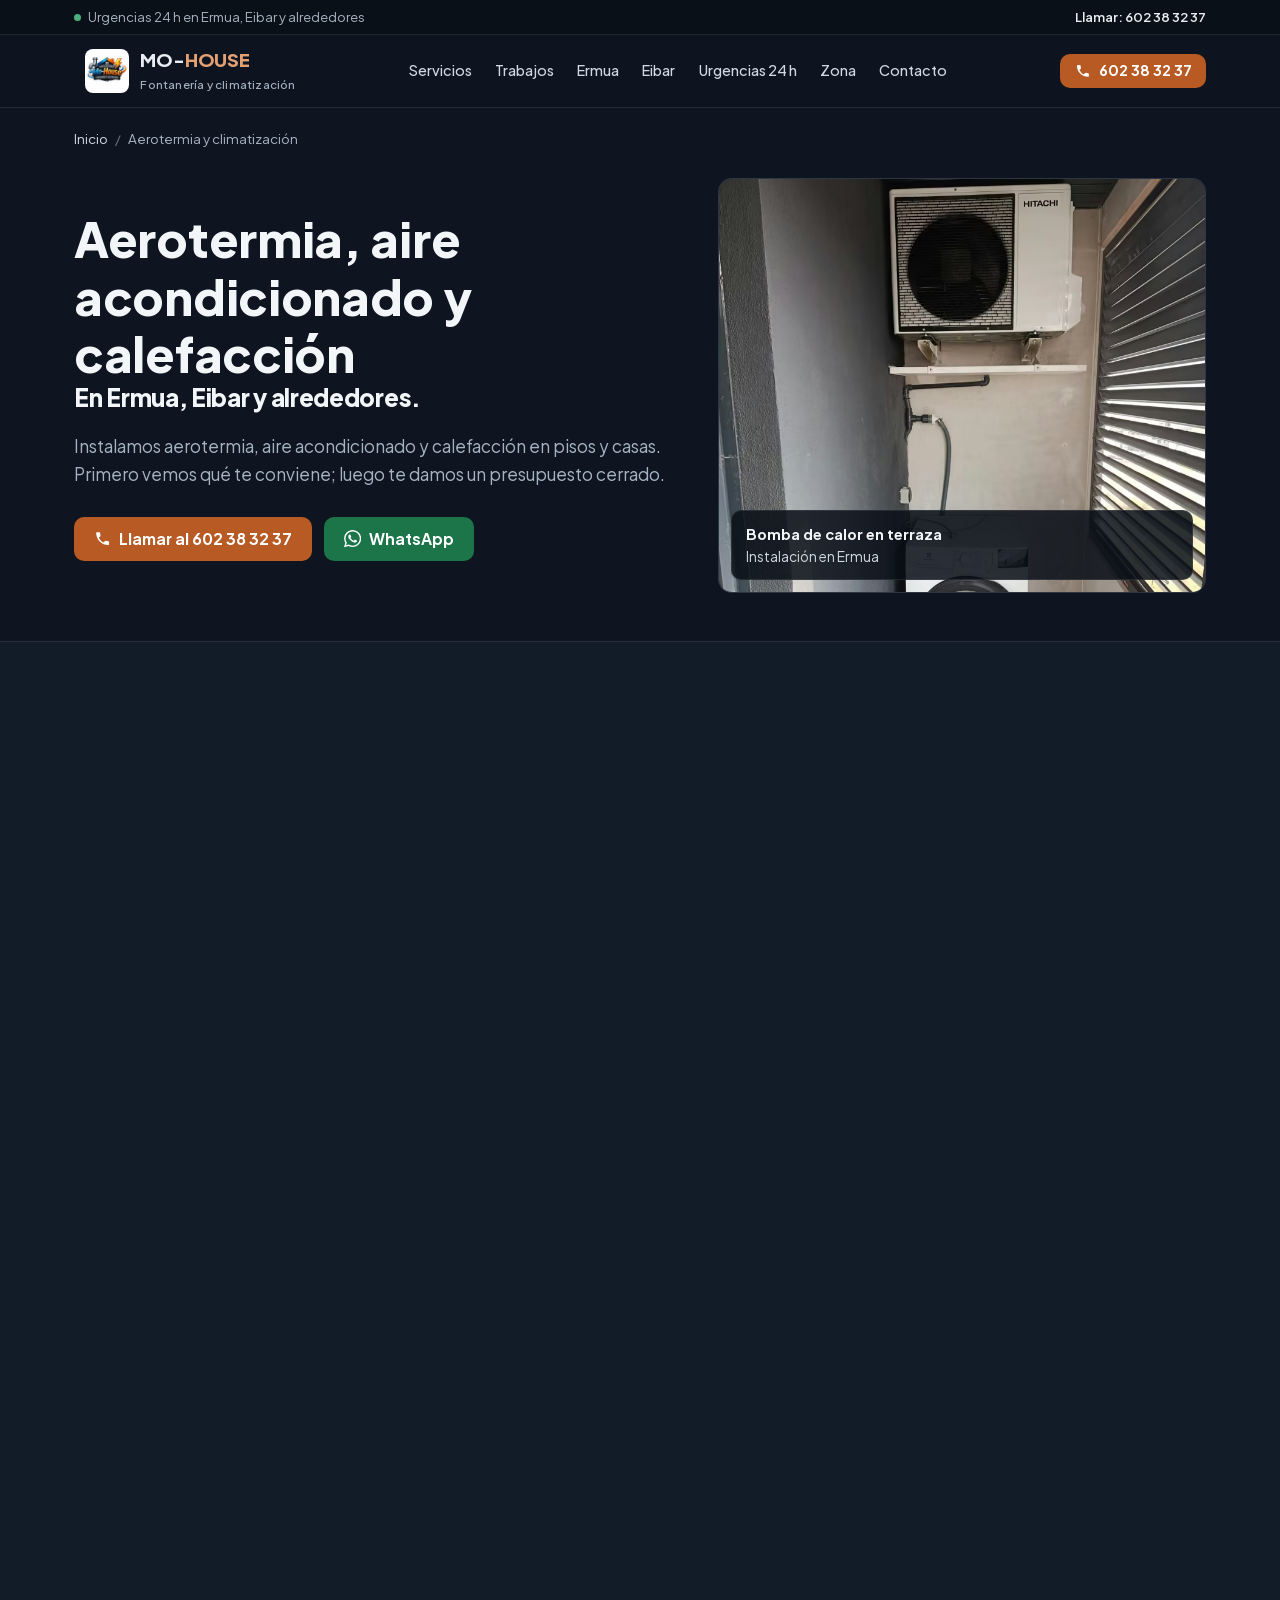
==== aerotermia-climatizacion/index.html @ f655e3d1 "feat: diseño más sobrio, 6 páginas locales y de servicio, foco en Ermua - Diseño: paleta apagada (co" ====
<!DOCTYPE html>
<html lang="es">
<head>
<meta charset="UTF-8">
<meta name="viewport" content="width=device-width, initial-scale=1, viewport-fit=cover">
<title>Aerotermia y Aire Acondicionado en Eibar y Ermua | MO-HOUSE</title>
<meta name="description" content="Instalación de aerotermia, aire acondicionado y calefacción en Ermua, Eibar y alrededores. Estudio previo y presupuesto cerrado sin compromiso.">
<meta name="robots" content="index, follow, max-image-preview:large, max-snippet:-1">
<link rel="canonical" href="https://mo-house.es/aerotermia-climatizacion/">
<meta name="format-detection" content="telephone=no">
<meta name="geo.region" content="ES-PV">
<meta name="geo.placename" content="Ermua; Eibar">
<meta name="geo.position" content="43.1849;-2.4727">
<meta name="ICBM" content="43.1849, -2.4727">
<meta property="og:type" content="website">
<meta property="og:locale" content="es_ES">
<meta property="og:site_name" content="MO-HOUSE">
<meta property="og:title" content="Aerotermia y Aire Acondicionado en Eibar y Ermua | MO-HOUSE">
<meta property="og:description" content="Instalación de aerotermia, aire acondicionado y calefacción en Ermua, Eibar y alrededores. Estudio previo y presupuesto cerrado sin compromiso.">
<meta property="og:url" content="https://mo-house.es/aerotermia-climatizacion/">
<meta property="og:image" content="https://mo-house.es/images/opt/og-mo-house-1200x630.jpg">
<meta property="og:image:width" content="1200">
<meta property="og:image:height" content="630">
<meta name="twitter:card" content="summary_large_image">
<meta name="theme-color" content="#0e1520">
<link rel="icon" href="/favicon.ico" sizes="any">
<link rel="icon" href="/images/opt/favicon-32.png" type="image/png" sizes="32x32">
<link rel="apple-touch-icon" href="/images/opt/apple-touch-icon-180.png">
<link rel="manifest" href="/site.webmanifest">
<link rel="preload" href="/fonts/plus-jakarta-sans-latin.woff2" as="font" type="font/woff2" crossorigin>
<link rel="preload" as="image" type="image/avif" imagesrcset="/images/opt/tomas-lavadora-climatizacion-terraza-eibar-480.avif 480w, /images/opt/tomas-lavadora-climatizacion-terraza-eibar-800.avif 800w" imagesizes="(max-width: 900px) 100vw, 520px" fetchpriority="high">
<link rel="stylesheet" href="/css/site.css">
<script type="application/ld+json">
{
 "@context": "https://schema.org",
 "@graph": [
  {
   "@type": [
    "LocalBusiness",
    "Plumber",
    "HVACBusiness"
   ],
   "@id": "https://mo-house.es/#business",
   "name": "MO-HOUSE",
   "url": "https://mo-house.es/",
   "telephone": "+34602383237",
   "email": "mohamed.akhrif2016@gmail.com",
   "image": "https://mo-house.es/images/opt/og-mo-house-1200x630.jpg",
   "logo": "https://mo-house.es/images/opt/logo-mo-house-512.png",
   "priceRange": "€€",
   "address": {
    "@type": "PostalAddress",
    "addressLocality": "Eibar",
    "postalCode": "20600",
    "addressRegion": "Gipuzkoa",
    "addressCountry": "ES"
   },
   "geo": {
    "@type": "GeoCoordinates",
    "latitude": 43.1849,
    "longitude": -2.4727
   },
   "openingHoursSpecification": [
    {
     "@type": "OpeningHoursSpecification",
     "dayOfWeek": [
      "Monday",
      "Tuesday",
      "Wednesday",
      "Thursday",
      "Friday",
      "Saturday",
      "Sunday"
     ],
     "opens": "00:00",
     "closes": "23:59"
    }
   ],
   "hasMap": "https://share.google/MHQ0pvipF8k27Tr6L",
   "sameAs": [
    "https://share.google/MHQ0pvipF8k27Tr6L",
    "https://www.google.com/search?kgmid=/g/11p27mvmxk"
   ]
  },
  {
   "@type": "WebPage",
   "@id": "https://mo-house.es/aerotermia-climatizacion/#webpage",
   "url": "https://mo-house.es/aerotermia-climatizacion/",
   "name": "Aerotermia y Aire Acondicionado en Eibar y Ermua | MO-HOUSE",
   "description": "Instalación de aerotermia, aire acondicionado y calefacción en Ermua, Eibar y alrededores. Estudio previo y presupuesto cerrado sin compromiso.",
   "inLanguage": "es-ES",
   "isPartOf": {
    "@id": "https://mo-house.es/#website"
   },
   "about": {
    "@id": "https://mo-house.es/#business"
   },
   "primaryImageOfPage": "https://mo-house.es/images/opt/tomas-lavadora-climatizacion-terraza-eibar-1200.webp",
   "dateModified": "2026-11-16",
   "breadcrumb": {
    "@id": "https://mo-house.es/aerotermia-climatizacion/#migas"
   }
  },
  {
   "@type": "BreadcrumbList",
   "@id": "https://mo-house.es/aerotermia-climatizacion/#migas",
   "itemListElement": [
    {
     "@type": "ListItem",
     "position": 1,
     "name": "Inicio",
     "item": "https://mo-house.es/"
    },
    {
     "@type": "ListItem",
     "position": 2,
     "name": "Aerotermia y climatización",
     "item": "https://mo-house.es/aerotermia-climatizacion/"
    }
   ]
  },
  {
   "@type": "Service",
   "@id": "https://mo-house.es/aerotermia-climatizacion/#servicio",
   "name": "Aerotermia, aire acondicionado y calefacción",
   "serviceType": "HVAC",
   "description": "Instalación y renovación de aerotermia, aire acondicionado (split, multisplit, conductos) y calefacción con radiadores.",
   "provider": {
    "@id": "https://mo-house.es/#business"
   },
   "url": "https://mo-house.es/aerotermia-climatizacion/",
   "areaServed": [
    {
     "@type": "City",
     "name": "Ermua"
    },
    {
     "@type": "City",
     "name": "Eibar"
    },
    {
     "@type": "City",
     "name": "Elgoibar"
    },
    {
     "@type": "City",
     "name": "Soraluze"
    },
    {
     "@type": "City",
     "name": "Durango"
    },
    {
     "@type": "City",
     "name": "Elorrio"
    },
    {
     "@type": "City",
     "name": "Bergara"
    },
    {
     "@type": "City",
     "name": "Arrasate-Mondragón"
    }
   ],
   "hoursAvailable": {
    "@type": "OpeningHoursSpecification",
    "dayOfWeek": [
     "Monday",
     "Tuesday",
     "Wednesday",
     "Thursday",
     "Friday",
     "Saturday",
     "Sunday"
    ],
    "opens": "00:00",
    "closes": "23:59"
   }
  },
  {
   "@type": "FAQPage",
   "@id": "https://mo-house.es/aerotermia-climatizacion/#preguntas",
   "mainEntity": [
    {
     "@type": "Question",
     "name": "¿La aerotermia funciona en Ermua y Eibar?",
     "acceptedAnswer": {
      "@type": "Answer",
      "text": "Sí. Los inviernos del valle son húmedos pero no extremos, y una bomba de calor aire-agua bien dimensionada rinde bien. Lo importante es elegir la potencia adecuada y revisar los emisores."
     }
    },
    {
     "@type": "Question",
     "name": "¿Puedo poner aerotermia con mis radiadores?",
     "acceptedAnswer": {
      "@type": "Answer",
      "text": "Depende. Algunos radiadores sirven tal cual, otros hay que ampliarlos o cambiarlos por modelos de baja temperatura. Lo revisamos en la visita antes de darte presupuesto."
     }
    },
    {
     "@type": "Question",
     "name": "¿Dónde va la unidad exterior en un piso?",
     "acceptedAnswer": {
      "@type": "Answer",
      "text": "Normalmente en la terraza, el tendedero o la fachada si la comunidad lo permite. Comprobamos el espacio, el ruido y el desagüe antes de proponerlo."
     }
    },
    {
     "@type": "Question",
     "name": "¿Hacéis mantenimiento de equipos ya instalados?",
     "acceptedAnswer": {
      "@type": "Answer",
      "text": "Sí: revisión de aire acondicionado, purgado y equilibrado de radiadores y revisión de instalaciones de aerotermia."
     }
    }
   ]
  }
 ]
}
</script>
</head>
<body>
<div class="topbar"><div class="container">
<span><span class="dot"></span>Urgencias 24 h en Ermua, Eibar y alrededores</span>
<a href="tel:+34602383237" data-conversion="call-topbar">Llamar: 602 38 32 37</a>
</div></div>
<header class="header">
<div class="container">
<a href="/" class="brand" aria-label="MO-HOUSE, inicio">
<picture><source type="image/webp" srcset="/images/opt/logo-mo-house-96.webp"><img src="/images/opt/logo-mo-house-96.png" alt="" width="44" height="44"></picture>
<span><span class="brand-name">MO-<span>HOUSE</span></span><span class="brand-sub">Fontanería y climatización</span></span>
</a>
<nav class="nav" aria-label="Principal"><a href="/#servicios">Servicios</a><a href="/#trabajos">Trabajos</a><a href="/fontanero-ermua/">Ermua</a><a href="/fontanero-eibar/">Eibar</a><a href="/urgencias-24h/">Urgencias 24 h</a><a href="/zona-de-servicio/">Zona</a><a href="/#contacto">Contacto</a></nav>
<div class="header-actions">
<a href="tel:+34602383237" class="btn btn-primary btn-sm" data-conversion="call-header"><svg class="icon" viewBox="0 0 24 24" aria-hidden="true"><path d="M6.6 10.8a15.1 15.1 0 0 0 6.6 6.6l2.2-2.2a1 1 0 0 1 1-.25 11.4 11.4 0 0 0 3.6.57 1 1 0 0 1 1 1V20a1 1 0 0 1-1 1A17 17 0 0 1 3 4a1 1 0 0 1 1-1h3.5a1 1 0 0 1 1 1c0 1.25.2 2.45.57 3.57a1 1 0 0 1-.25 1z"/></svg><span class="btn-call-text">602 38 32 37</span></a>
<button class="menu-btn" id="menuBtn" aria-label="Abrir menú" aria-expanded="false" aria-controls="drawer"><span></span></button>
</div>
</div>
<nav class="drawer" id="drawer" aria-label="Menú móvil"><a href="/#servicios">Servicios</a><a href="/#trabajos">Trabajos</a><a href="/fontanero-ermua/">Ermua</a><a href="/fontanero-eibar/">Eibar</a><a href="/urgencias-24h/">Urgencias 24 h</a><a href="/zona-de-servicio/">Zona</a><a href="/#contacto">Contacto</a>
<a href="https://wa.me/34602383237?text=Hola%20MO-HOUSE%2C%20te%20escribo%20desde%20la%20web." class="btn btn-wa" target="_blank" rel="noopener" data-conversion="wa-drawer"><svg class="icon" viewBox="0 0 24 24" aria-hidden="true"><path d="M.06 24l1.69-6.16a11.87 11.87 0 0 1-1.59-5.95C.16 5.34 5.5 0 12.05 0a11.82 11.82 0 0 1 8.41 3.49 11.82 11.82 0 0 1 3.48 8.41c0 6.56-5.34 11.89-11.89 11.89a11.9 11.9 0 0 1-5.69-1.45zm6.6-3.81c1.67 1 3.28 1.59 5.39 1.59 5.45 0 9.89-4.43 9.89-9.88 0-5.46-4.42-9.89-9.88-9.89-5.45 0-9.89 4.43-9.89 9.88 0 2.23.65 3.89 1.75 5.64l-1 3.64zm11.38-5.46c-.07-.12-.27-.2-.57-.35-.3-.15-1.76-.87-2.03-.97-.27-.1-.47-.15-.67.15-.2.3-.77.97-.94 1.17-.17.2-.35.22-.64.07-.3-.15-1.26-.46-2.39-1.47-.88-.79-1.48-1.76-1.65-2.06-.17-.3-.02-.46.13-.61.13-.13.3-.35.45-.52.15-.17.2-.3.3-.5.1-.2.05-.37-.03-.52-.07-.15-.67-1.61-.92-2.21-.24-.58-.49-.5-.67-.51h-.57c-.2 0-.52.07-.79.37-.27.3-1.04 1.02-1.04 2.48s1.07 2.88 1.21 3.07c.15.2 2.1 3.2 5.08 4.49.71.31 1.26.49 1.69.63.71.23 1.36.19 1.87.12.57-.09 1.76-.72 2.01-1.41.25-.7.25-1.29.17-1.41z"/></svg><span>Escribir por WhatsApp</span></a>
</nav>
</header>
<main>
<div class="container"><nav aria-label="Migas de pan"><ol class="breadcrumb"><li><a href="/">Inicio</a></li><li aria-current="page">Aerotermia y climatización</li></ol></nav></div>
<section class="page-hero">
<div class="container hero-grid">
<div>
<h1>Aerotermia, aire acondicionado y calefacción<span class="sub" style="display:block;font-size:0.5em">En Ermua, Eibar y alrededores.</span></h1>
<p class="lead">Instalamos aerotermia, aire acondicionado y calefacción en pisos y casas. Primero vemos qué te conviene; luego te damos un presupuesto cerrado.</p>
<div class="cta-row"><a href="tel:+34602383237" class="btn btn-primary" data-conversion="call-hero-aerotermia"><svg class="icon" viewBox="0 0 24 24" aria-hidden="true"><path d="M6.6 10.8a15.1 15.1 0 0 0 6.6 6.6l2.2-2.2a1 1 0 0 1 1-.25 11.4 11.4 0 0 0 3.6.57 1 1 0 0 1 1 1V20a1 1 0 0 1-1 1A17 17 0 0 1 3 4a1 1 0 0 1 1-1h3.5a1 1 0 0 1 1 1c0 1.25.2 2.45.57 3.57a1 1 0 0 1-.25 1z"/></svg><span>Llamar al 602 38 32 37</span></a><a href="https://wa.me/34602383237?text=Hola%20MO-HOUSE%2C%20quiero%20informaci%C3%B3n%20sobre%20aerotermia%20/%20aire%20acondicionado%20/%20calefacci%C3%B3n." class="btn btn-wa" target="_blank" rel="noopener" data-conversion="wa-hero-aerotermia"><svg class="icon" viewBox="0 0 24 24" aria-hidden="true"><path d="M.06 24l1.69-6.16a11.87 11.87 0 0 1-1.59-5.95C.16 5.34 5.5 0 12.05 0a11.82 11.82 0 0 1 8.41 3.49 11.82 11.82 0 0 1 3.48 8.41c0 6.56-5.34 11.89-11.89 11.89a11.9 11.9 0 0 1-5.69-1.45zm6.6-3.81c1.67 1 3.28 1.59 5.39 1.59 5.45 0 9.89-4.43 9.89-9.88 0-5.46-4.42-9.89-9.88-9.89-5.45 0-9.89 4.43-9.89 9.88 0 2.23.65 3.89 1.75 5.64l-1 3.64zm11.38-5.46c-.07-.12-.27-.2-.57-.35-.3-.15-1.76-.87-2.03-.97-.27-.1-.47-.15-.67.15-.2.3-.77.97-.94 1.17-.17.2-.35.22-.64.07-.3-.15-1.26-.46-2.39-1.47-.88-.79-1.48-1.76-1.65-2.06-.17-.3-.02-.46.13-.61.13-.13.3-.35.45-.52.15-.17.2-.3.3-.5.1-.2.05-.37-.03-.52-.07-.15-.67-1.61-.92-2.21-.24-.58-.49-.5-.67-.51h-.57c-.2 0-.52.07-.79.37-.27.3-1.04 1.02-1.04 2.48s1.07 2.88 1.21 3.07c.15.2 2.1 3.2 5.08 4.49.71.31 1.26.49 1.69.63.71.23 1.36.19 1.87.12.57-.09 1.76-.72 2.01-1.41.25-.7.25-1.29.17-1.41z"/></svg><span>WhatsApp</span></a></div>
</div>
<figure class="hero-photo"><picture><source type="image/avif" srcset="/images/opt/tomas-lavadora-climatizacion-terraza-eibar-480.avif 480w, /images/opt/tomas-lavadora-climatizacion-terraza-eibar-800.avif 800w" sizes="(max-width: 900px) 100vw, 520px"><source type="image/webp" srcset="/images/opt/tomas-lavadora-climatizacion-terraza-eibar-480.webp 480w, /images/opt/tomas-lavadora-climatizacion-terraza-eibar-800.webp 800w" sizes="(max-width: 900px) 100vw, 520px"><img src="/images/opt/tomas-lavadora-climatizacion-terraza-eibar-800.jpg" alt="Unidad exterior de bomba de calor sobre la lavadora en una terraza" width="800" height="1067" fetchpriority="high" decoding="async" style="object-position: 50% 10%;"></picture><figcaption><strong>Bomba de calor en terraza</strong>Instalación en Ermua</figcaption></figure>
</div>
</section>
<section class="section alt below">
<div class="container layout">
<article class="prose">
<h2>Aerotermia</h2>
<p>La aerotermia es una bomba de calor que saca energía del aire exterior para dar calefacción y agua caliente, y en muchos casos también frío en verano. Gasta electricidad, pero bastante menos de la que consume un termo o una calefacción eléctrica para dar el mismo calor.</p>
<p>No a todas las casas les conviene igual. Antes de darte precio miramos:</p>
<ul>
<li>Qué calefacción tienes ahora y cuánto consume.</li>
<li>Si tus radiadores sirven para trabajar a menor temperatura o conviene cambiar alguno.</li>
<li>Dónde se puede colocar la unidad exterior y el depósito de agua caliente.</li>
<li>Cuántas personas viven en casa y cuánta agua caliente usáis.</li>
</ul>

<h2>Aire acondicionado</h2>
<p>Instalamos equipos split para una habitación, multisplit para varias con una sola unidad exterior y climatización por conductos cuando hay falso techo. Hacemos la instalación completa: soportes, línea frigorífica, desagüe y puesta en marcha.</p>

<h2 id="calefaccion">Calefacción y radiadores</h2>
<ul>
<li>Instalación y renovación de calefacción, circuito completo o por tramos.</li>
<li>Radiadores nuevos, válvulas termostáticas y purgado y equilibrado de la instalación.</li>
<li>Radiadores que no calientan, ruidos en la instalación o pérdidas de presión.</li>
<li>Cambio de calefacción antigua a aerotermia.</li>
</ul>

<h2>Dónde instalamos</h2>
<p>En <a href="/fontanero-ermua/">Ermua</a>, <a href="/fontanero-eibar/">Eibar</a> y los pueblos de alrededor: Elgoibar, Soraluze, Durango, Elorrio, Bergara, Arrasate y el resto de nuestra <a href="/zona-de-servicio/">zona de servicio</a>.</p>
<div class="photo-row"><figure><picture><source type="image/avif" srcset="/images/opt/instalacion-climatizador-terraza-eibar-480.avif 480w, /images/opt/instalacion-climatizador-terraza-eibar-800.avif 800w" sizes="(max-width: 560px) 50vw, 250px"><source type="image/webp" srcset="/images/opt/instalacion-climatizador-terraza-eibar-480.webp 480w, /images/opt/instalacion-climatizador-terraza-eibar-800.webp 800w" sizes="(max-width: 560px) 50vw, 250px"><img src="/images/opt/instalacion-climatizador-terraza-eibar-800.jpg" alt="Unidad exterior de bomba de calor en la terraza de un piso de Ermua" width="800" height="1067" loading="lazy" decoding="async" style="object-position: 50% 25%;"></picture><figcaption>Unidad exterior en terraza, Ermua</figcaption></figure><figure><picture><source type="image/avif" srcset="/images/opt/instalacion-radiador-calefaccion-aluminio-eibar-480.avif 480w, /images/opt/instalacion-radiador-calefaccion-aluminio-eibar-800.avif 800w" sizes="(max-width: 560px) 50vw, 250px"><source type="image/webp" srcset="/images/opt/instalacion-radiador-calefaccion-aluminio-eibar-480.webp 480w, /images/opt/instalacion-radiador-calefaccion-aluminio-eibar-800.webp 800w" sizes="(max-width: 560px) 50vw, 250px"><img src="/images/opt/instalacion-radiador-calefaccion-aluminio-eibar-800.jpg" alt="Radiador de aluminio con válvula termostática en Eibar" width="800" height="1067" loading="lazy" decoding="async"></picture><figcaption>Radiador de aluminio, Eibar</figcaption></figure><figure><picture><source type="image/avif" srcset="/images/opt/instalacion-tuberias-multicapa-bano-eibar-480.avif 480w, /images/opt/instalacion-tuberias-multicapa-bano-eibar-800.avif 800w" sizes="(max-width: 560px) 50vw, 250px"><source type="image/webp" srcset="/images/opt/instalacion-tuberias-multicapa-bano-eibar-480.webp 480w, /images/opt/instalacion-tuberias-multicapa-bano-eibar-800.webp 800w" sizes="(max-width: 560px) 50vw, 250px"><img src="/images/opt/instalacion-tuberias-multicapa-bano-eibar-800.jpg" alt="Circuito de tuberías multicapa de agua caliente y fría" width="800" height="1063" loading="lazy" decoding="async"></picture><figcaption>Circuitos de agua caliente</figcaption></figure></div>
</article>
<aside class="aside">
<div class="aside-box">
<h3>Urgencias 24 horas</h3>
<p>Llama a cualquier hora o manda fotos de la avería por WhatsApp.</p>
<a href="tel:+34602383237" class="btn btn-primary" data-conversion="call-aerotermia"><svg class="icon" viewBox="0 0 24 24" aria-hidden="true"><path d="M6.6 10.8a15.1 15.1 0 0 0 6.6 6.6l2.2-2.2a1 1 0 0 1 1-.25 11.4 11.4 0 0 0 3.6.57 1 1 0 0 1 1 1V20a1 1 0 0 1-1 1A17 17 0 0 1 3 4a1 1 0 0 1 1-1h3.5a1 1 0 0 1 1 1c0 1.25.2 2.45.57 3.57a1 1 0 0 1-.25 1z"/></svg><span>Llamar al 602 38 32 37</span></a>
<a href="https://wa.me/34602383237?text=Hola%20MO-HOUSE%2C%20quiero%20informaci%C3%B3n%20sobre%20aerotermia%20/%20aire%20acondicionado%20/%20calefacci%C3%B3n." class="btn btn-wa" target="_blank" rel="noopener" data-conversion="wa-aerotermia"><svg class="icon" viewBox="0 0 24 24" aria-hidden="true"><path d="M.06 24l1.69-6.16a11.87 11.87 0 0 1-1.59-5.95C.16 5.34 5.5 0 12.05 0a11.82 11.82 0 0 1 8.41 3.49 11.82 11.82 0 0 1 3.48 8.41c0 6.56-5.34 11.89-11.89 11.89a11.9 11.9 0 0 1-5.69-1.45zm6.6-3.81c1.67 1 3.28 1.59 5.39 1.59 5.45 0 9.89-4.43 9.89-9.88 0-5.46-4.42-9.89-9.88-9.89-5.45 0-9.89 4.43-9.89 9.88 0 2.23.65 3.89 1.75 5.64l-1 3.64zm11.38-5.46c-.07-.12-.27-.2-.57-.35-.3-.15-1.76-.87-2.03-.97-.27-.1-.47-.15-.67.15-.2.3-.77.97-.94 1.17-.17.2-.35.22-.64.07-.3-.15-1.26-.46-2.39-1.47-.88-.79-1.48-1.76-1.65-2.06-.17-.3-.02-.46.13-.61.13-.13.3-.35.45-.52.15-.17.2-.3.3-.5.1-.2.05-.37-.03-.52-.07-.15-.67-1.61-.92-2.21-.24-.58-.49-.5-.67-.51h-.57c-.2 0-.52.07-.79.37-.27.3-1.04 1.02-1.04 2.48s1.07 2.88 1.21 3.07c.15.2 2.1 3.2 5.08 4.49.71.31 1.26.49 1.69.63.71.23 1.36.19 1.87.12.57-.09 1.76-.72 2.01-1.41.25-.7.25-1.29.17-1.41z"/></svg><span>Enviar fotos por WhatsApp</span></a>
</div>
<div class="aside-box"><h3>También te puede interesar</h3><ul style="margin-top:0.6rem"><li><a href="/fontanero-ermua/">Fontanero en Ermua</a></li><li><a href="/fontanero-eibar/">Fontanero en Eibar</a></li><li><a href="/urgencias-24h/">Urgencias 24 h</a></li><li><a href="/zona-de-servicio/">Zona de servicio</a></li></ul></div>
</aside>
</div>
</section>
<section class="section below" id="preguntas">
<div class="container">
<div class="section-head center"><h2>Preguntas frecuentes</h2></div>
<div class="faq"><details><summary>¿La aerotermia funciona en Ermua y Eibar?</summary><div><p>Sí. Los inviernos del valle son húmedos pero no extremos, y una bomba de calor aire-agua bien dimensionada rinde bien. Lo importante es elegir la potencia adecuada y revisar los emisores.</p></div></details><details><summary>¿Puedo poner aerotermia con mis radiadores?</summary><div><p>Depende. Algunos radiadores sirven tal cual, otros hay que ampliarlos o cambiarlos por modelos de baja temperatura. Lo revisamos en la visita antes de darte presupuesto.</p></div></details><details><summary>¿Dónde va la unidad exterior en un piso?</summary><div><p>Normalmente en la terraza, el tendedero o la fachada si la comunidad lo permite. Comprobamos el espacio, el ruido y el desagüe antes de proponerlo.</p></div></details><details><summary>¿Hacéis mantenimiento de equipos ya instalados?</summary><div><p>Sí: revisión de aire acondicionado, purgado y equilibrado de radiadores y revisión de instalaciones de aerotermia.</p></div></details></div>
<div style="margin-top:3rem"><div class="cta-band">
<div><h2>¿Tienes una avería o quieres presupuesto?</h2><p>Llama o manda fotos por WhatsApp. Te contesta el instalador, no una centralita.</p></div>
<div class="cta-row"><a href="tel:+34602383237" class="btn btn-primary" data-conversion="call-aerotermia-final"><svg class="icon" viewBox="0 0 24 24" aria-hidden="true"><path d="M6.6 10.8a15.1 15.1 0 0 0 6.6 6.6l2.2-2.2a1 1 0 0 1 1-.25 11.4 11.4 0 0 0 3.6.57 1 1 0 0 1 1 1V20a1 1 0 0 1-1 1A17 17 0 0 1 3 4a1 1 0 0 1 1-1h3.5a1 1 0 0 1 1 1c0 1.25.2 2.45.57 3.57a1 1 0 0 1-.25 1z"/></svg><span>Llamar al 602 38 32 37</span></a><a href="https://wa.me/34602383237?text=Hola%20MO-HOUSE%2C%20quiero%20informaci%C3%B3n%20sobre%20aerotermia%20/%20aire%20acondicionado%20/%20calefacci%C3%B3n." class="btn btn-wa" target="_blank" rel="noopener" data-conversion="wa-aerotermia-final"><svg class="icon" viewBox="0 0 24 24" aria-hidden="true"><path d="M.06 24l1.69-6.16a11.87 11.87 0 0 1-1.59-5.95C.16 5.34 5.5 0 12.05 0a11.82 11.82 0 0 1 8.41 3.49 11.82 11.82 0 0 1 3.48 8.41c0 6.56-5.34 11.89-11.89 11.89a11.9 11.9 0 0 1-5.69-1.45zm6.6-3.81c1.67 1 3.28 1.59 5.39 1.59 5.45 0 9.89-4.43 9.89-9.88 0-5.46-4.42-9.89-9.88-9.89-5.45 0-9.89 4.43-9.89 9.88 0 2.23.65 3.89 1.75 5.64l-1 3.64zm11.38-5.46c-.07-.12-.27-.2-.57-.35-.3-.15-1.76-.87-2.03-.97-.27-.1-.47-.15-.67.15-.2.3-.77.97-.94 1.17-.17.2-.35.22-.64.07-.3-.15-1.26-.46-2.39-1.47-.88-.79-1.48-1.76-1.65-2.06-.17-.3-.02-.46.13-.61.13-.13.3-.35.45-.52.15-.17.2-.3.3-.5.1-.2.05-.37-.03-.52-.07-.15-.67-1.61-.92-2.21-.24-.58-.49-.5-.67-.51h-.57c-.2 0-.52.07-.79.37-.27.3-1.04 1.02-1.04 2.48s1.07 2.88 1.21 3.07c.15.2 2.1 3.2 5.08 4.49.71.31 1.26.49 1.69.63.71.23 1.36.19 1.87.12.57-.09 1.76-.72 2.01-1.41.25-.7.25-1.29.17-1.41z"/></svg><span>WhatsApp</span></a></div>
</div></div>
</div>
</section>
</main>
<footer class="footer below">
<div class="container">
<div class="footer-grid">
<div>
<a href="/" class="brand"><picture><source type="image/webp" srcset="/images/opt/logo-mo-house-96.webp"><img src="/images/opt/logo-mo-house-96.png" alt="" width="44" height="44" loading="lazy"></picture><span class="brand-name">MO-<span>HOUSE</span></span></a>
<p>Fontanería, climatización, aerotermia y calefacción en Ermua, Eibar y alrededores. Urgencias 24 horas.</p>
<p style="margin-top:0.75rem"><a href="tel:+34602383237" data-conversion="call-footer"><strong>602 38 32 37</strong></a><br>mohamed.akhrif2016@gmail.com<br>NIF Z0617960R</p>
</div>
<div>
<h3>Servicios</h3>
<ul>
<li><a href="/urgencias-24h/">Fontanero urgente 24 h</a></li>
<li><a href="/#servicios">Fontanería y fugas</a></li>
<li><a href="/aerotermia-climatizacion/">Aerotermia y aire acondicionado</a></li>
<li><a href="/aerotermia-climatizacion/#calefaccion">Calefacción y radiadores</a></li>
<li><a href="/bajantes-fibrocemento/">Bajantes de fibrocemento</a></li>
<li><a href="/#servicios">Baños y cocinas</a></li>
</ul>
</div>
<div>
<h3>Dónde trabajamos</h3>
<ul>
<li><a href="/fontanero-ermua/">Fontanero en Ermua</a></li>
<li><a href="/fontanero-eibar/">Fontanero en Eibar</a></li>
<li><a href="/zona-de-servicio/#debabarrena">Bajo Deba (Debabarrena)</a></li><li><a href="/zona-de-servicio/#durangaldea">Durangaldea</a></li><li><a href="/zona-de-servicio/#debagoiena">Alto Deba (Debagoiena)</a></li><li><a href="/zona-de-servicio/#lea-artibai">Lea-Artibai</a></li><li><a href="/zona-de-servicio/#urola">Urola (Kosta, Erdia y Goiena)</a></li>
</ul>
</div>
<div>
<h3>Contacto</h3>
<ul>
<li><a href="tel:+34602383237" data-conversion="call-footer2">Llamar: 602 38 32 37</a></li>
<li><a href="https://wa.me/34602383237?text=Hola%20MO-HOUSE%2C%20te%20escribo%20desde%20la%20web." target="_blank" rel="noopener" data-conversion="wa-footer">WhatsApp</a></li>
<li><a href="mailto:mohamed.akhrif2016@gmail.com">Correo electrónico</a></li>
<li><a href="https://share.google/MHQ0pvipF8k27Tr6L" target="_blank" rel="noopener" data-conversion="maps-footer">MO-HOUSE en Google</a></li>
</ul>
</div>
</div>
<div class="footer-bottom">
<span>&copy; <span id="year">2026</span> MO-HOUSE · Ermua y Eibar</span>
<span><button type="button" data-legal="aviso">Aviso legal</button><button type="button" data-legal="privacidad">Privacidad</button><button type="button" data-legal="cookies">Cookies</button></span>
</div>
<p class="credit">Web y SEO local: <a href="https://estudios.presupuesta.net/?utm_source=mo-house&amp;utm_medium=footer-credit&amp;utm_campaign=client-referral" target="_blank" rel="noopener">Presupuesta Estudios</a></p>
</div>
</footer>
<div class="dock">
<a href="https://wa.me/34602383237?text=Hola%20MO-HOUSE%2C%20necesito%20un%20fontanero." class="btn btn-wa" target="_blank" rel="noopener" data-conversion="wa-dock"><svg class="icon" viewBox="0 0 24 24" aria-hidden="true"><path d="M.06 24l1.69-6.16a11.87 11.87 0 0 1-1.59-5.95C.16 5.34 5.5 0 12.05 0a11.82 11.82 0 0 1 8.41 3.49 11.82 11.82 0 0 1 3.48 8.41c0 6.56-5.34 11.89-11.89 11.89a11.9 11.9 0 0 1-5.69-1.45zm6.6-3.81c1.67 1 3.28 1.59 5.39 1.59 5.45 0 9.89-4.43 9.89-9.88 0-5.46-4.42-9.89-9.88-9.89-5.45 0-9.89 4.43-9.89 9.88 0 2.23.65 3.89 1.75 5.64l-1 3.64zm11.38-5.46c-.07-.12-.27-.2-.57-.35-.3-.15-1.76-.87-2.03-.97-.27-.1-.47-.15-.67.15-.2.3-.77.97-.94 1.17-.17.2-.35.22-.64.07-.3-.15-1.26-.46-2.39-1.47-.88-.79-1.48-1.76-1.65-2.06-.17-.3-.02-.46.13-.61.13-.13.3-.35.45-.52.15-.17.2-.3.3-.5.1-.2.05-.37-.03-.52-.07-.15-.67-1.61-.92-2.21-.24-.58-.49-.5-.67-.51h-.57c-.2 0-.52.07-.79.37-.27.3-1.04 1.02-1.04 2.48s1.07 2.88 1.21 3.07c.15.2 2.1 3.2 5.08 4.49.71.31 1.26.49 1.69.63.71.23 1.36.19 1.87.12.57-.09 1.76-.72 2.01-1.41.25-.7.25-1.29.17-1.41z"/></svg><span>WhatsApp</span></a>
<a href="tel:+34602383237" class="btn btn-primary" data-conversion="call-dock"><svg class="icon" viewBox="0 0 24 24" aria-hidden="true"><path d="M6.6 10.8a15.1 15.1 0 0 0 6.6 6.6l2.2-2.2a1 1 0 0 1 1-.25 11.4 11.4 0 0 0 3.6.57 1 1 0 0 1 1 1V20a1 1 0 0 1-1 1A17 17 0 0 1 3 4a1 1 0 0 1 1-1h3.5a1 1 0 0 1 1 1c0 1.25.2 2.45.57 3.57a1 1 0 0 1-.25 1z"/></svg><span>602 38 32 37</span></a>
</div>
<div class="modal" id="legal" role="dialog" aria-modal="true" aria-labelledby="legalTitle">
<div class="modal-box"><div class="modal-top"><strong id="legalTitle" data-legal-title>Aviso legal</strong><button class="modal-close" aria-label="Cerrar">&times;</button></div><div class="modal-body"></div></div>
</div>
<script src="/js/site.js?v=ae0aca37" defer></script>
</body>
</html>
---- css/site.css ----
/* MO-HOUSE · hoja de estilos común (se inserta en línea en cada página al publicar, ver build.sh) */

@font-face {
  font-family: 'Plus Jakarta Sans';
  font-style: normal;
  font-weight: 400 800;
  font-display: swap;
  src: url(/fonts/plus-jakarta-sans-latin.woff2) format('woff2');
  unicode-range: U+0000-00FF, U+0131, U+0152-0153, U+02BB-02BC, U+02C6, U+02DA, U+02DC, U+0304, U+0308, U+0329, U+2000-206F, U+20AC, U+2122, U+2191, U+2193, U+2212, U+2215, U+FEFF, U+FFFD;
}
@font-face {
  font-family: 'Plus Jakarta Sans';
  font-style: normal;
  font-weight: 400 800;
  font-display: swap;
  src: url(/fonts/plus-jakarta-sans-latin-ext.woff2) format('woff2');
  unicode-range: U+0100-02BA, U+02BD-02C5, U+02C7-02CC, U+02CE-02D7, U+02DD-02FF, U+1D00-1DBF, U+1E00-1E9F, U+1EF2-1EFF, U+20A0-20AB, U+20AD-20C4, U+2113, U+2C60-2C7F, U+A720-A7FF;
}
@font-face {
  font-family: 'Jakarta Fallback';
  src: local('Arial'), local('Helvetica Neue'), local('Roboto');
  size-adjust: 104.91%;
  ascent-override: 98.95%;
  descent-override: 21.16%;
  line-gap-override: 0%;
}

:root {
  --bg: #0e1520;
  --bg-alt: #121b28;
  --card: #172231;
  --card-hover: #1b283a;
  --line: rgba(255, 255, 255, 0.09);
  --line-strong: rgba(255, 255, 255, 0.16);
  --text: #e8edf3;
  --muted: #a6b2c1;
  --accent: #b85a24;         /* cobre: fondo de botones (texto blanco AA) */
  --accent-hover: #a14d1d;
  --accent-text: #e3a173;    /* cobre claro para texto sobre fondo oscuro */
  --blue: #8db9dc;           /* azul acero para detalles */
  --wa: #1c7548;
  --wa-hover: #16613b;
  --radius: 10px;
  --radius-lg: 14px;
  --max: 1180px;
  --header-h: 72px;
}

*, *::before, *::after { box-sizing: border-box; margin: 0; padding: 0; }
html { font-size: 16px; color-scheme: dark; scroll-behavior: smooth; scroll-padding-top: calc(var(--header-h) + 12px); }
body {
  font-family: 'Plus Jakarta Sans', 'Jakarta Fallback', system-ui, -apple-system, sans-serif;
  background: var(--bg);
  color: var(--text);
  line-height: 1.65;
  -webkit-font-smoothing: antialiased;
  overflow-x: hidden;
}
img { max-width: 100%; height: auto; display: block; }
picture { display: contents; }
a { color: inherit; text-decoration: none; }
button { font: inherit; color: inherit; background: none; border: 0; cursor: pointer; }
ul { list-style: none; }
strong { font-weight: 700; color: #f3f6f9; }
:focus-visible { outline: 2px solid var(--blue); outline-offset: 2px; border-radius: 4px; }

.container { width: 100%; max-width: var(--max); margin: 0 auto; padding: 0 1.5rem; }
@media (max-width: 640px) { .container { padding: 0 1rem; } }

.icon { width: 1.1em; height: 1.1em; flex-shrink: 0; fill: currentColor; }

/* ---------- Barra superior ---------- */
.topbar { background: #0a1018; border-bottom: 1px solid var(--line); font-size: 0.82rem; color: var(--muted); }
.topbar .container { display: flex; justify-content: space-between; align-items: center; gap: 1rem; min-height: 34px; }
.topbar a { color: var(--text); font-weight: 600; white-space: nowrap; }
.topbar a:hover { color: var(--accent-text); }
.dot { display: inline-block; width: 7px; height: 7px; border-radius: 50%; background: #4caf7d; margin-right: 0.45rem; vertical-align: 1px; }
@media (max-width: 640px) { .topbar .container { justify-content: center; } .topbar a { display: none; } }

/* ---------- Cabecera ---------- */
.header { position: sticky; top: 0; z-index: 50; background: rgba(14, 21, 32, 0.96); border-bottom: 1px solid var(--line); }
@supports (backdrop-filter: blur(8px)) { .header { background: rgba(14, 21, 32, 0.88); backdrop-filter: blur(8px); } }
.header .container { display: flex; align-items: center; justify-content: space-between; gap: 1rem; height: var(--header-h); }
.brand { display: flex; align-items: center; gap: 0.7rem; flex-shrink: 0; }
.brand img { width: 44px; height: 44px; border-radius: 8px; }
.brand-name { font-weight: 800; font-size: 1.15rem; letter-spacing: -0.2px; line-height: 1.1; }
.brand-name span { color: var(--accent-text); }
.brand-sub { display: block; font-size: 0.72rem; color: var(--muted); font-weight: 500; letter-spacing: 0.2px; }
.nav { display: flex; gap: 0.15rem; }
.nav a { padding: 0.45rem 0.65rem; border-radius: 8px; font-size: 0.9rem; font-weight: 500; color: #cfd8e3; white-space: nowrap; }
.nav a:hover, .nav a[aria-current="page"] { color: #fff; background: rgba(255, 255, 255, 0.06); }
.header-actions { display: flex; align-items: center; gap: 0.5rem; }
.menu-btn { display: none; width: 42px; height: 42px; border-radius: 8px; border: 1px solid var(--line-strong); align-items: center; justify-content: center; }
.menu-btn span, .menu-btn span::before, .menu-btn span::after { display: block; width: 18px; height: 2px; background: var(--text); border-radius: 2px; position: relative; transition: transform 0.2s; }
.menu-btn span::before, .menu-btn span::after { content: ''; position: absolute; left: 0; }
.menu-btn span::before { top: -6px; }
.menu-btn span::after { top: 6px; }
.menu-btn[aria-expanded="true"] span { background: transparent; }
.menu-btn[aria-expanded="true"] span::before { transform: translateY(6px) rotate(45deg); }
.menu-btn[aria-expanded="true"] span::after { transform: translateY(-6px) rotate(-45deg); }
.drawer { display: none; border-top: 1px solid var(--line); background: var(--bg); padding: 0.75rem 1rem 1rem; }
.drawer.open { display: block; }
.drawer a { display: block; padding: 0.7rem 0.25rem; border-bottom: 1px solid var(--line); font-weight: 500; }
.drawer .btn { margin-top: 0.85rem; width: 100%; }
@media (max-width: 1120px) {
  .nav { display: none; }
  .menu-btn { display: inline-flex; }
}
@media (max-width: 480px) {
  .brand-sub { display: none; }
  .header .btn-call-text { display: none; }
}

/* ---------- Botones ---------- */
.btn { display: inline-flex; align-items: center; justify-content: center; gap: 0.5rem; padding: 0.8rem 1.25rem; border-radius: var(--radius); font-weight: 700; font-size: 0.98rem; line-height: 1.2; transition: background-color 0.15s, border-color 0.15s; text-align: center; }
.btn-primary { background: var(--accent); color: #fff; }
.btn-primary:hover { background: var(--accent-hover); }
.btn-wa { background: var(--wa); color: #fff; }
.btn-wa:hover { background: var(--wa-hover); }
.btn-ghost { border: 1px solid var(--line-strong); color: var(--text); }
.btn-ghost:hover { border-color: var(--blue); }
.btn-sm { padding: 0.55rem 0.9rem; font-size: 0.9rem; }
.cta-row { display: flex; flex-wrap: wrap; gap: 0.75rem; }
@media (max-width: 520px) { .cta-row .btn { width: 100%; } }

/* ---------- Tipografía y secciones ---------- */
h1, h2, h3 { line-height: 1.2; letter-spacing: -0.3px; color: #f3f6f9; }
h1 { font-size: clamp(2rem, 4.6vw, 3rem); font-weight: 800; }
h2 { font-size: clamp(1.55rem, 3.2vw, 2.1rem); font-weight: 750; }
h3 { font-size: 1.12rem; font-weight: 700; }
.eyebrow { display: block; font-size: 0.85rem; font-weight: 600; color: var(--blue); margin-bottom: 0.5rem; }
.section { padding: 4.5rem 0; }
.section.alt { background: var(--bg-alt); border-top: 1px solid var(--line); border-bottom: 1px solid var(--line); }
.section-head { max-width: 720px; margin-bottom: 2.25rem; }
.section-head p { color: var(--muted); margin-top: 0.75rem; font-size: 1.04rem; }
.section-head.center { margin-left: auto; margin-right: auto; text-align: center; }
@media (max-width: 640px) { .section { padding: 3.25rem 0; } }
.below { content-visibility: auto; contain-intrinsic-size: auto 900px; }

/* ---------- Hero ---------- */
.hero { padding: 3.5rem 0 4rem; }
.hero-grid { display: grid; grid-template-columns: 1.1fr 0.9fr; gap: 3rem; align-items: center; }
.hero h1 .hl { color: var(--accent-text); }
.hero .sub { display: block; font-size: 0.55em; font-weight: 600; color: #cfd8e3; margin-top: 0.6rem; letter-spacing: 0; line-height: 1.35; }
.lead { color: var(--muted); font-size: 1.08rem; margin: 1.25rem 0 1.75rem; max-width: 600px; }
.checks { display: grid; gap: 0.5rem; margin-top: 1.75rem; color: #cfd8e3; font-size: 0.95rem; }
.checks li { display: flex; gap: 0.6rem; align-items: flex-start; }
.checks li::before { content: ''; flex-shrink: 0; width: 18px; height: 18px; margin-top: 3px; border-radius: 50%; background: rgba(141, 185, 220, 0.15) url("data:image/svg+xml,%3Csvg xmlns='http://www.w3.org/2000/svg' viewBox='0 0 24 24'%3E%3Cpath fill='none' stroke='%238db9dc' stroke-width='3' stroke-linecap='round' stroke-linejoin='round' d='M6 12.5l4 4 8-9'/%3E%3C/svg%3E") center/12px no-repeat; }
.hero-photo { position: relative; border-radius: var(--radius-lg); overflow: hidden; border: 1px solid var(--line); background: var(--card); }
.hero-photo img { width: 100%; aspect-ratio: 4 / 3.4; object-fit: cover; }
.hero-photo figcaption { position: absolute; left: 0.75rem; right: 0.75rem; bottom: 0.75rem; background: rgba(10, 16, 24, 0.86); border: 1px solid var(--line); border-radius: var(--radius); padding: 0.65rem 0.85rem; font-size: 0.86rem; color: #cfd8e3; }
.hero-photo figcaption strong { display: block; font-size: 0.92rem; }
@media (max-width: 900px) {
  .hero { padding: 2.25rem 0 3rem; }
  .hero-grid { grid-template-columns: 1fr; gap: 2rem; }
}

/* ---------- Tarjetas de servicio ---------- */
.grid-2 { display: grid; grid-template-columns: repeat(2, 1fr); gap: 1.25rem; }
.grid-3 { display: grid; grid-template-columns: repeat(3, 1fr); gap: 1.25rem; }
@media (max-width: 900px) { .grid-3 { grid-template-columns: repeat(2, 1fr); } }
@media (max-width: 680px) { .grid-2, .grid-3 { grid-template-columns: 1fr; } }
.card { background: var(--card); border: 1px solid var(--line); border-radius: var(--radius-lg); overflow: hidden; display: flex; flex-direction: column; }
.card > img, .card picture img { width: 100%; aspect-ratio: 16 / 9; object-fit: cover; }
.card-body { padding: 1.35rem 1.4rem 1.5rem; display: flex; flex-direction: column; flex: 1; }
.card-body p { color: var(--muted); margin-top: 0.5rem; }
.card-body ul { margin-top: 0.85rem; display: grid; gap: 0.35rem; font-size: 0.94rem; color: #cfd8e3; }
.card-body li { padding-left: 1rem; position: relative; }
.card-body li::before { content: ''; position: absolute; left: 0; top: 0.68em; width: 5px; height: 5px; border-radius: 50%; background: var(--blue); }
.card-link { margin-top: auto; padding-top: 1.1rem; font-weight: 700; color: var(--accent-text); font-size: 0.95rem; }
.card-link:hover { text-decoration: underline; text-underline-offset: 3px; }
.tag { display: inline-block; font-size: 0.75rem; font-weight: 600; color: var(--muted); border: 1px solid var(--line-strong); border-radius: 999px; padding: 0.15rem 0.6rem; margin-bottom: 0.6rem; }

/* ---------- Casos ---------- */
.case { display: grid; grid-template-columns: 220px 1fr; }
.case picture img, .case > img { width: 100%; height: 100%; min-height: 220px; object-fit: cover; }
.case .card-body { padding: 1.25rem 1.35rem; }
.case dl { margin-top: 0.85rem; display: grid; gap: 0.25rem; font-size: 0.88rem; color: var(--muted); }
.case dt { display: inline; font-weight: 700; color: #cfd8e3; }
.case dd { display: inline; margin: 0; }
.case dd::after { content: ''; display: block; }
@media (max-width: 1000px) { .case { grid-template-columns: 1fr; } .case picture img, .case > img { aspect-ratio: 16 / 9; min-height: 0; } }

/* ---------- Galería ---------- */
.filters { display: flex; flex-wrap: wrap; gap: 0.5rem; margin-bottom: 1.5rem; }
.filters button { padding: 0.45rem 0.9rem; border-radius: 999px; border: 1px solid var(--line-strong); font-size: 0.88rem; font-weight: 600; color: #cfd8e3; }
.filters button[aria-pressed="true"] { background: var(--text); color: var(--bg); border-color: var(--text); }
.gallery { display: grid; grid-template-columns: repeat(4, 1fr); gap: 0.9rem; }
@media (max-width: 1000px) { .gallery { grid-template-columns: repeat(3, 1fr); } }
@media (max-width: 680px) { .gallery { grid-template-columns: repeat(2, 1fr); gap: 0.6rem; } }
.gallery-item { display: block; width: 100%; text-align: left; background: var(--card); border: 1px solid var(--line); border-radius: var(--radius); overflow: hidden; }
.gallery-item img { width: 100%; aspect-ratio: 1; object-fit: cover; transition: opacity 0.15s; }
.gallery-item:hover img { opacity: 0.88; }
.gallery-item span { display: block; padding: 0.55rem 0.7rem 0.65rem; font-size: 0.84rem; font-weight: 600; line-height: 1.35; }
.gallery-item small { display: block; font-weight: 500; color: var(--muted); font-size: 0.78rem; }
.gallery-item[hidden] { display: none; }

/* ---------- Sobre nosotros ---------- */
.about { display: grid; grid-template-columns: 0.85fr 1.15fr; gap: 3rem; align-items: center; }
.about-photo img { border-radius: var(--radius-lg); border: 1px solid var(--line); width: 100%; aspect-ratio: 4 / 4.4; object-fit: cover; }
.about p { color: #cfd8e3; margin-top: 1rem; }
.facts { display: grid; grid-template-columns: repeat(2, 1fr); gap: 1rem 1.5rem; margin-top: 1.75rem; padding-top: 1.5rem; border-top: 1px solid var(--line); font-size: 0.92rem; }
.facts dt { color: var(--muted); font-size: 0.8rem; }
.facts dd { font-weight: 700; }
@media (max-width: 900px) { .about { grid-template-columns: 1fr; gap: 2rem; } .about-photo img { aspect-ratio: 16 / 10; } }

/* ---------- Zonas ---------- */
.place-cards { display: grid; grid-template-columns: repeat(2, 1fr); gap: 1.25rem; margin-bottom: 2rem; }
@media (max-width: 680px) { .place-cards { grid-template-columns: 1fr; } }
.place { display: block; background: var(--card); border: 1px solid var(--line); border-radius: var(--radius-lg); padding: 1.4rem 1.5rem; transition: border-color 0.15s; }
.place:hover { border-color: var(--blue); }
.place h3 { font-size: 1.3rem; }
.place p { color: var(--muted); margin-top: 0.35rem; font-size: 0.95rem; }
.place .card-link { display: inline-block; }
.zones { display: grid; grid-template-columns: repeat(3, 1fr); gap: 1.5rem 2rem; }
@media (max-width: 900px) { .zones { grid-template-columns: repeat(2, 1fr); } }
@media (max-width: 560px) { .zones { grid-template-columns: 1fr; } }
.zone h3 { font-size: 0.98rem; margin-bottom: 0.45rem; }
.zone h3 small { font-weight: 500; color: var(--muted); font-size: 0.8rem; }
.zone p { color: var(--muted); font-size: 0.93rem; line-height: 1.7; }
.zone a { color: var(--accent-text); font-weight: 600; }
.note { margin-top: 2rem; color: var(--muted); font-size: 0.95rem; }
.note a { color: var(--accent-text); font-weight: 700; }
.eu { font-style: italic; color: var(--muted); font-size: 0.92rem; margin-top: 0.75rem; }

/* ---------- FAQ (details nativo) ---------- */
.faq { max-width: 820px; margin: 0 auto; display: grid; gap: 0.6rem; }
.faq details { background: var(--card); border: 1px solid var(--line); border-radius: var(--radius); }
.faq summary { list-style: none; cursor: pointer; padding: 1rem 1.2rem; font-weight: 700; display: flex; justify-content: space-between; gap: 1rem; align-items: center; }
.faq summary::-webkit-details-marker { display: none; }
.faq summary::after { content: '+'; font-size: 1.3rem; font-weight: 400; color: var(--muted); flex-shrink: 0; line-height: 1; }
.faq details[open] summary::after { content: '−'; }
.faq details > div { padding: 0 1.2rem 1.1rem; color: #cfd8e3; }

/* ---------- Banda de contacto ---------- */
.cta-band { background: var(--card); border: 1px solid var(--line); border-radius: var(--radius-lg); padding: 2.25rem; display: flex; justify-content: space-between; align-items: center; gap: 1.5rem; flex-wrap: wrap; }
.cta-band h2 { font-size: clamp(1.35rem, 2.6vw, 1.8rem); }
.cta-band p { color: var(--muted); margin-top: 0.4rem; }
.contact-grid { display: grid; grid-template-columns: repeat(4, 1fr); gap: 1rem; margin-top: 1.5rem; }
@media (max-width: 1000px) { .contact-grid { grid-template-columns: repeat(2, 1fr); } }
@media (max-width: 520px) { .contact-grid { grid-template-columns: 1fr; } }
.contact-item { display: block; background: var(--card); border: 1px solid var(--line); border-radius: var(--radius); padding: 1rem 1.15rem; transition: border-color 0.15s; }
.contact-item:hover { border-color: var(--blue); }
.contact-item small { display: block; color: var(--muted); font-size: 0.8rem; }
.contact-item strong { display: block; margin-top: 0.15rem; word-break: break-word; }
.contact-item span { display: block; color: var(--muted); font-size: 0.84rem; margin-top: 0.2rem; }

/* ---------- Páginas interiores ---------- */
.breadcrumb { font-size: 0.84rem; color: var(--muted); padding-top: 1.25rem; }
.breadcrumb a { color: #cfd8e3; }
.breadcrumb a:hover { text-decoration: underline; }
.breadcrumb li { display: inline; }
.breadcrumb li + li::before { content: '/'; margin: 0 0.45rem; opacity: 0.6; }
.page-hero { padding: 1.75rem 0 3rem; }
.prose { max-width: 760px; }
.prose h2 { margin: 2.5rem 0 0.75rem; }
.prose h3 { margin: 1.75rem 0 0.5rem; }
.prose p { color: #cfd8e3; margin-top: 0.9rem; }
.prose ul { margin-top: 0.9rem; display: grid; gap: 0.45rem; color: #cfd8e3; }
.prose ul li { padding-left: 1.1rem; position: relative; }
.prose ul li::before { content: ''; position: absolute; left: 0; top: 0.7em; width: 6px; height: 6px; border-radius: 50%; background: var(--blue); }
.prose ol { margin-top: 0.9rem; padding-left: 1.3rem; display: grid; gap: 0.6rem; color: #cfd8e3; }
.prose ol li::marker { color: var(--accent-text); font-weight: 700; }
.prose a { color: var(--accent-text); text-decoration: underline; text-underline-offset: 3px; }
.layout { display: grid; grid-template-columns: minmax(0, 1fr) 320px; gap: 3rem; align-items: start; }
.aside { position: sticky; top: calc(var(--header-h) + 1.25rem); display: grid; gap: 1rem; }
.aside-box { background: var(--card); border: 1px solid var(--line); border-radius: var(--radius-lg); padding: 1.35rem; }
.aside-box h3 { font-size: 1.05rem; }
.aside-box p { color: var(--muted); font-size: 0.92rem; margin: 0.4rem 0 1rem; }
.aside-box .btn { width: 100%; margin-top: 0.5rem; }
.aside-box ul { display: grid; gap: 0.4rem; font-size: 0.92rem; }
.aside-box ul a { color: #cfd8e3; }
.aside-box ul a:hover { color: var(--accent-text); }
.photo-row { display: grid; grid-template-columns: repeat(3, 1fr); gap: 0.75rem; margin-top: 1.5rem; }
.photo-row figure { background: var(--card); border: 1px solid var(--line); border-radius: var(--radius); overflow: hidden; }
.photo-row img { width: 100%; aspect-ratio: 1; object-fit: cover; }
.photo-row figcaption { padding: 0.5rem 0.65rem; font-size: 0.8rem; color: var(--muted); line-height: 1.4; }
@media (max-width: 960px) { .layout { grid-template-columns: 1fr; } .aside { position: static; } }
@media (max-width: 560px) { .photo-row { grid-template-columns: repeat(2, 1fr); } }

/* ---------- Pie ---------- */
.footer { background: #0a1018; border-top: 1px solid var(--line); padding: 3.5rem 0 6rem; font-size: 0.92rem; color: var(--muted); }
.footer-grid { display: grid; grid-template-columns: 1.4fr 1fr 1fr 1fr; gap: 2rem; }
@media (max-width: 900px) { .footer-grid { grid-template-columns: 1fr 1fr; } }
@media (max-width: 520px) { .footer-grid { grid-template-columns: 1fr; } }
.footer h3 { font-size: 0.92rem; color: var(--text); margin-bottom: 0.75rem; }
.footer ul { display: grid; gap: 0.45rem; }
.footer a:hover { color: var(--text); }
.footer .brand { margin-bottom: 0.9rem; }
.footer-bottom { margin-top: 2.5rem; padding-top: 1.5rem; border-top: 1px solid var(--line); display: flex; justify-content: space-between; flex-wrap: wrap; gap: 1rem; font-size: 0.84rem; }
.footer-bottom button { color: var(--muted); font-size: 0.84rem; margin-left: 1rem; }
.footer-bottom button:hover { color: var(--text); }
.credit { margin-top: 1.25rem; font-size: 0.8rem; }
.credit a { text-decoration: underline; text-underline-offset: 3px; }
@media (min-width: 900px) { .footer { padding-bottom: 3rem; } }

/* ---------- Barra móvil ---------- */
.dock { position: fixed; left: 0; right: 0; bottom: 0; z-index: 60; display: none; gap: 0.5rem; padding: 0.6rem 0.75rem calc(0.6rem + env(safe-area-inset-bottom)); background: rgba(10, 16, 24, 0.96); border-top: 1px solid var(--line); }
.dock .btn { flex: 1; padding: 0.75rem 0.5rem; }
@media (max-width: 900px) { .dock { display: flex; } }

/* ---------- Modales ---------- */
.modal { position: fixed; inset: 0; z-index: 100; background: rgba(5, 8, 12, 0.82); display: none; align-items: center; justify-content: center; padding: 1rem; }
.modal.open { display: flex; }
.modal-box { background: var(--bg-alt); border: 1px solid var(--line-strong); border-radius: var(--radius-lg); width: 100%; max-width: 640px; max-height: 90vh; overflow: auto; }
.modal-box.wide { max-width: 860px; }
.modal-top { display: flex; justify-content: space-between; align-items: center; gap: 1rem; padding: 0.9rem 1.2rem; border-bottom: 1px solid var(--line); position: sticky; top: 0; background: var(--bg-alt); }
.modal-top small { display: block; color: var(--muted); font-size: 0.82rem; }
.modal-close { font-size: 1.6rem; line-height: 1; padding: 0.2rem 0.5rem; color: var(--muted); }
.modal-close:hover { color: var(--text); }
.modal-body { padding: 1.2rem; color: #cfd8e3; font-size: 0.94rem; }
.modal-body h4 { color: var(--text); margin: 1rem 0 0.4rem; }
.modal-body ul { display: grid; gap: 0.35rem; margin-top: 0.5rem; }
.modal-body p + p { margin-top: 0.75rem; }
.lightbox-img { width: 100%; max-height: 62vh; object-fit: contain; background: #05080c; }
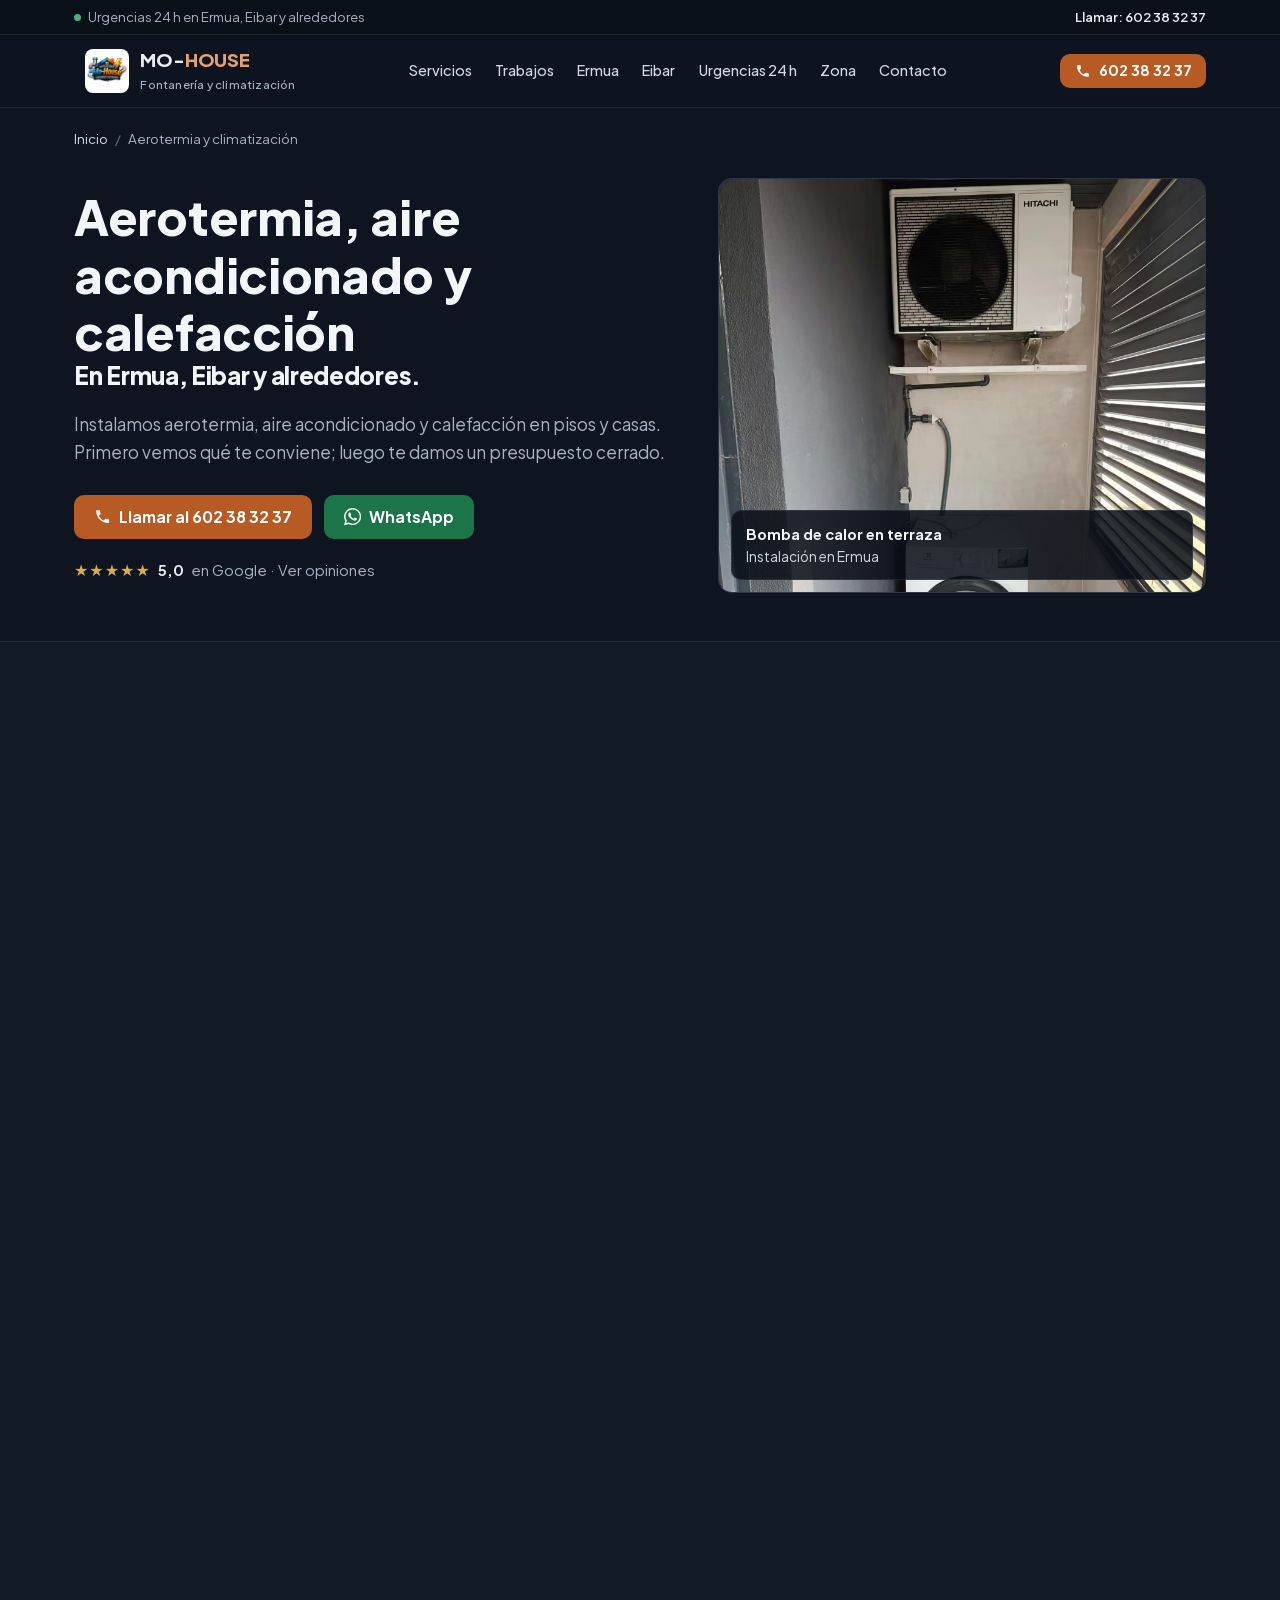
==== commit b5e85e1f: "feat: dirección en Ermua, 5 estrellas de Google y página de reparaciones y obras - Schema y meta geo" ====
--- a/aerotermia-climatizacion/index.html
+++ b/aerotermia-climatizacion/index.html
@@ -8,10 +8,10 @@
 <meta name="robots" content="index, follow, max-image-preview:large, max-snippet:-1">
 <link rel="canonical" href="https://mo-house.es/aerotermia-climatizacion/">
 <meta name="format-detection" content="telephone=no">
-<meta name="geo.region" content="ES-PV">
+<meta name="geo.region" content="ES-BI">
 <meta name="geo.placename" content="Ermua; Eibar">
-<meta name="geo.position" content="43.1849;-2.4727">
-<meta name="ICBM" content="43.1849, -2.4727">
+<meta name="geo.position" content="43.1873;-2.5015">
+<meta name="ICBM" content="43.1873, -2.5015">
 <meta property="og:type" content="website">
 <meta property="og:locale" content="es_ES">
 <meta property="og:site_name" content="MO-HOUSE">
@@ -50,15 +50,15 @@
    "priceRange": "€€",
    "address": {
     "@type": "PostalAddress",
-    "addressLocality": "Eibar",
-    "postalCode": "20600",
-    "addressRegion": "Gipuzkoa",
+    "addressLocality": "Ermua",
+    "postalCode": "48260",
+    "addressRegion": "Bizkaia",
     "addressCountry": "ES"
    },
    "geo": {
     "@type": "GeoCoordinates",
-    "latitude": 43.1849,
-    "longitude": -2.4727
+    "latitude": 43.1873,
+    "longitude": -2.5015
    },
    "openingHoursSpecification": [
     {
@@ -249,6 +249,7 @@
 <h1>Aerotermia, aire acondicionado y calefacción<span class="sub" style="display:block;font-size:0.5em">En Ermua, Eibar y alrededores.</span></h1>
 <p class="lead">Instalamos aerotermia, aire acondicionado y calefacción en pisos y casas. Primero vemos qué te conviene; luego te damos un presupuesto cerrado.</p>
 <div class="cta-row"><a href="tel:+34602383237" class="btn btn-primary" data-conversion="call-hero-aerotermia"><svg class="icon" viewBox="0 0 24 24" aria-hidden="true"><path d="M6.6 10.8a15.1 15.1 0 0 0 6.6 6.6l2.2-2.2a1 1 0 0 1 1-.25 11.4 11.4 0 0 0 3.6.57 1 1 0 0 1 1 1V20a1 1 0 0 1-1 1A17 17 0 0 1 3 4a1 1 0 0 1 1-1h3.5a1 1 0 0 1 1 1c0 1.25.2 2.45.57 3.57a1 1 0 0 1-.25 1z"/></svg><span>Llamar al 602 38 32 37</span></a><a href="https://wa.me/34602383237?text=Hola%20MO-HOUSE%2C%20quiero%20informaci%C3%B3n%20sobre%20aerotermia%20/%20aire%20acondicionado%20/%20calefacci%C3%B3n." class="btn btn-wa" target="_blank" rel="noopener" data-conversion="wa-hero-aerotermia"><svg class="icon" viewBox="0 0 24 24" aria-hidden="true"><path d="M.06 24l1.69-6.16a11.87 11.87 0 0 1-1.59-5.95C.16 5.34 5.5 0 12.05 0a11.82 11.82 0 0 1 8.41 3.49 11.82 11.82 0 0 1 3.48 8.41c0 6.56-5.34 11.89-11.89 11.89a11.9 11.9 0 0 1-5.69-1.45zm6.6-3.81c1.67 1 3.28 1.59 5.39 1.59 5.45 0 9.89-4.43 9.89-9.88 0-5.46-4.42-9.89-9.88-9.89-5.45 0-9.89 4.43-9.89 9.88 0 2.23.65 3.89 1.75 5.64l-1 3.64zm11.38-5.46c-.07-.12-.27-.2-.57-.35-.3-.15-1.76-.87-2.03-.97-.27-.1-.47-.15-.67.15-.2.3-.77.97-.94 1.17-.17.2-.35.22-.64.07-.3-.15-1.26-.46-2.39-1.47-.88-.79-1.48-1.76-1.65-2.06-.17-.3-.02-.46.13-.61.13-.13.3-.35.45-.52.15-.17.2-.3.3-.5.1-.2.05-.37-.03-.52-.07-.15-.67-1.61-.92-2.21-.24-.58-.49-.5-.67-.51h-.57c-.2 0-.52.07-.79.37-.27.3-1.04 1.02-1.04 2.48s1.07 2.88 1.21 3.07c.15.2 2.1 3.2 5.08 4.49.71.31 1.26.49 1.69.63.71.23 1.36.19 1.87.12.57-.09 1.76-.72 2.01-1.41.25-.7.25-1.29.17-1.41z"/></svg><span>WhatsApp</span></a></div>
+<a class="rating" href="https://share.google/MHQ0pvipF8k27Tr6L" target="_blank" rel="noopener" data-conversion="maps-hero-aerotermia"><span class="stars" aria-hidden="true">★★★★★</span><strong>5,0</strong><span>en Google · Ver opiniones</span></a>
 </div>
 <figure class="hero-photo"><picture><source type="image/avif" srcset="/images/opt/tomas-lavadora-climatizacion-terraza-eibar-480.avif 480w, /images/opt/tomas-lavadora-climatizacion-terraza-eibar-800.avif 800w" sizes="(max-width: 900px) 100vw, 520px"><source type="image/webp" srcset="/images/opt/tomas-lavadora-climatizacion-terraza-eibar-480.webp 480w, /images/opt/tomas-lavadora-climatizacion-terraza-eibar-800.webp 800w" sizes="(max-width: 900px) 100vw, 520px"><img src="/images/opt/tomas-lavadora-climatizacion-terraza-eibar-800.jpg" alt="Unidad exterior de bomba de calor sobre la lavadora en una terraza" width="800" height="1067" fetchpriority="high" decoding="async" style="object-position: 50% 10%;"></picture><figcaption><strong>Bomba de calor en terraza</strong>Instalación en Ermua</figcaption></figure>
 </div>
@@ -288,6 +289,7 @@
 <a href="tel:+34602383237" class="btn btn-primary" data-conversion="call-aerotermia"><svg class="icon" viewBox="0 0 24 24" aria-hidden="true"><path d="M6.6 10.8a15.1 15.1 0 0 0 6.6 6.6l2.2-2.2a1 1 0 0 1 1-.25 11.4 11.4 0 0 0 3.6.57 1 1 0 0 1 1 1V20a1 1 0 0 1-1 1A17 17 0 0 1 3 4a1 1 0 0 1 1-1h3.5a1 1 0 0 1 1 1c0 1.25.2 2.45.57 3.57a1 1 0 0 1-.25 1z"/></svg><span>Llamar al 602 38 32 37</span></a>
 <a href="https://wa.me/34602383237?text=Hola%20MO-HOUSE%2C%20quiero%20informaci%C3%B3n%20sobre%20aerotermia%20/%20aire%20acondicionado%20/%20calefacci%C3%B3n." class="btn btn-wa" target="_blank" rel="noopener" data-conversion="wa-aerotermia"><svg class="icon" viewBox="0 0 24 24" aria-hidden="true"><path d="M.06 24l1.69-6.16a11.87 11.87 0 0 1-1.59-5.95C.16 5.34 5.5 0 12.05 0a11.82 11.82 0 0 1 8.41 3.49 11.82 11.82 0 0 1 3.48 8.41c0 6.56-5.34 11.89-11.89 11.89a11.9 11.9 0 0 1-5.69-1.45zm6.6-3.81c1.67 1 3.28 1.59 5.39 1.59 5.45 0 9.89-4.43 9.89-9.88 0-5.46-4.42-9.89-9.88-9.89-5.45 0-9.89 4.43-9.89 9.88 0 2.23.65 3.89 1.75 5.64l-1 3.64zm11.38-5.46c-.07-.12-.27-.2-.57-.35-.3-.15-1.76-.87-2.03-.97-.27-.1-.47-.15-.67.15-.2.3-.77.97-.94 1.17-.17.2-.35.22-.64.07-.3-.15-1.26-.46-2.39-1.47-.88-.79-1.48-1.76-1.65-2.06-.17-.3-.02-.46.13-.61.13-.13.3-.35.45-.52.15-.17.2-.3.3-.5.1-.2.05-.37-.03-.52-.07-.15-.67-1.61-.92-2.21-.24-.58-.49-.5-.67-.51h-.57c-.2 0-.52.07-.79.37-.27.3-1.04 1.02-1.04 2.48s1.07 2.88 1.21 3.07c.15.2 2.1 3.2 5.08 4.49.71.31 1.26.49 1.69.63.71.23 1.36.19 1.87.12.57-.09 1.76-.72 2.01-1.41.25-.7.25-1.29.17-1.41z"/></svg><span>Enviar fotos por WhatsApp</span></a>
 </div>
+<div class="aside-box"><h3>Opiniones</h3><p>Nuestros clientes nos valoran con 5 estrellas en Google.</p><a class="rating" href="https://share.google/MHQ0pvipF8k27Tr6L" target="_blank" rel="noopener" data-conversion="maps-aside-aerotermia"><span class="stars" aria-hidden="true">★★★★★</span><strong>5,0</strong><span>en Google · Ver opiniones</span></a></div>
 <div class="aside-box"><h3>También te puede interesar</h3><ul style="margin-top:0.6rem"><li><a href="/fontanero-ermua/">Fontanero en Ermua</a></li><li><a href="/fontanero-eibar/">Fontanero en Eibar</a></li><li><a href="/urgencias-24h/">Urgencias 24 h</a></li><li><a href="/zona-de-servicio/">Zona de servicio</a></li></ul></div>
 </aside>
 </div>
@@ -319,7 +321,7 @@
 <li><a href="/aerotermia-climatizacion/">Aerotermia y aire acondicionado</a></li>
 <li><a href="/aerotermia-climatizacion/#calefaccion">Calefacción y radiadores</a></li>
 <li><a href="/bajantes-fibrocemento/">Bajantes de fibrocemento</a></li>
-<li><a href="/#servicios">Baños y cocinas</a></li>
+<li><a href="/reparaciones-obras-ermua/">Reparaciones y obras</a></li>
 </ul>
 </div>
 <div>
--- a/css/site.css
+++ b/css/site.css
@@ -313,3 +313,10 @@
 .modal-body ul { display: grid; gap: 0.35rem; margin-top: 0.5rem; }
 .modal-body p + p { margin-top: 0.75rem; }
 .lightbox-img { width: 100%; max-height: 62vh; object-fit: contain; background: #05080c; }
+
+/* ---------- Valoración en Google ---------- */
+.rating { display: inline-flex; align-items: center; gap: 0.45rem; margin-top: 1.1rem; font-size: 0.92rem; color: var(--muted); }
+.rating .stars { color: #d9ad4f; letter-spacing: 1px; font-size: 1rem; }
+.rating strong { color: var(--text); }
+.rating:hover span:last-child { text-decoration: underline; text-underline-offset: 3px; }
+.aside-box .rating { margin-top: 0; }
